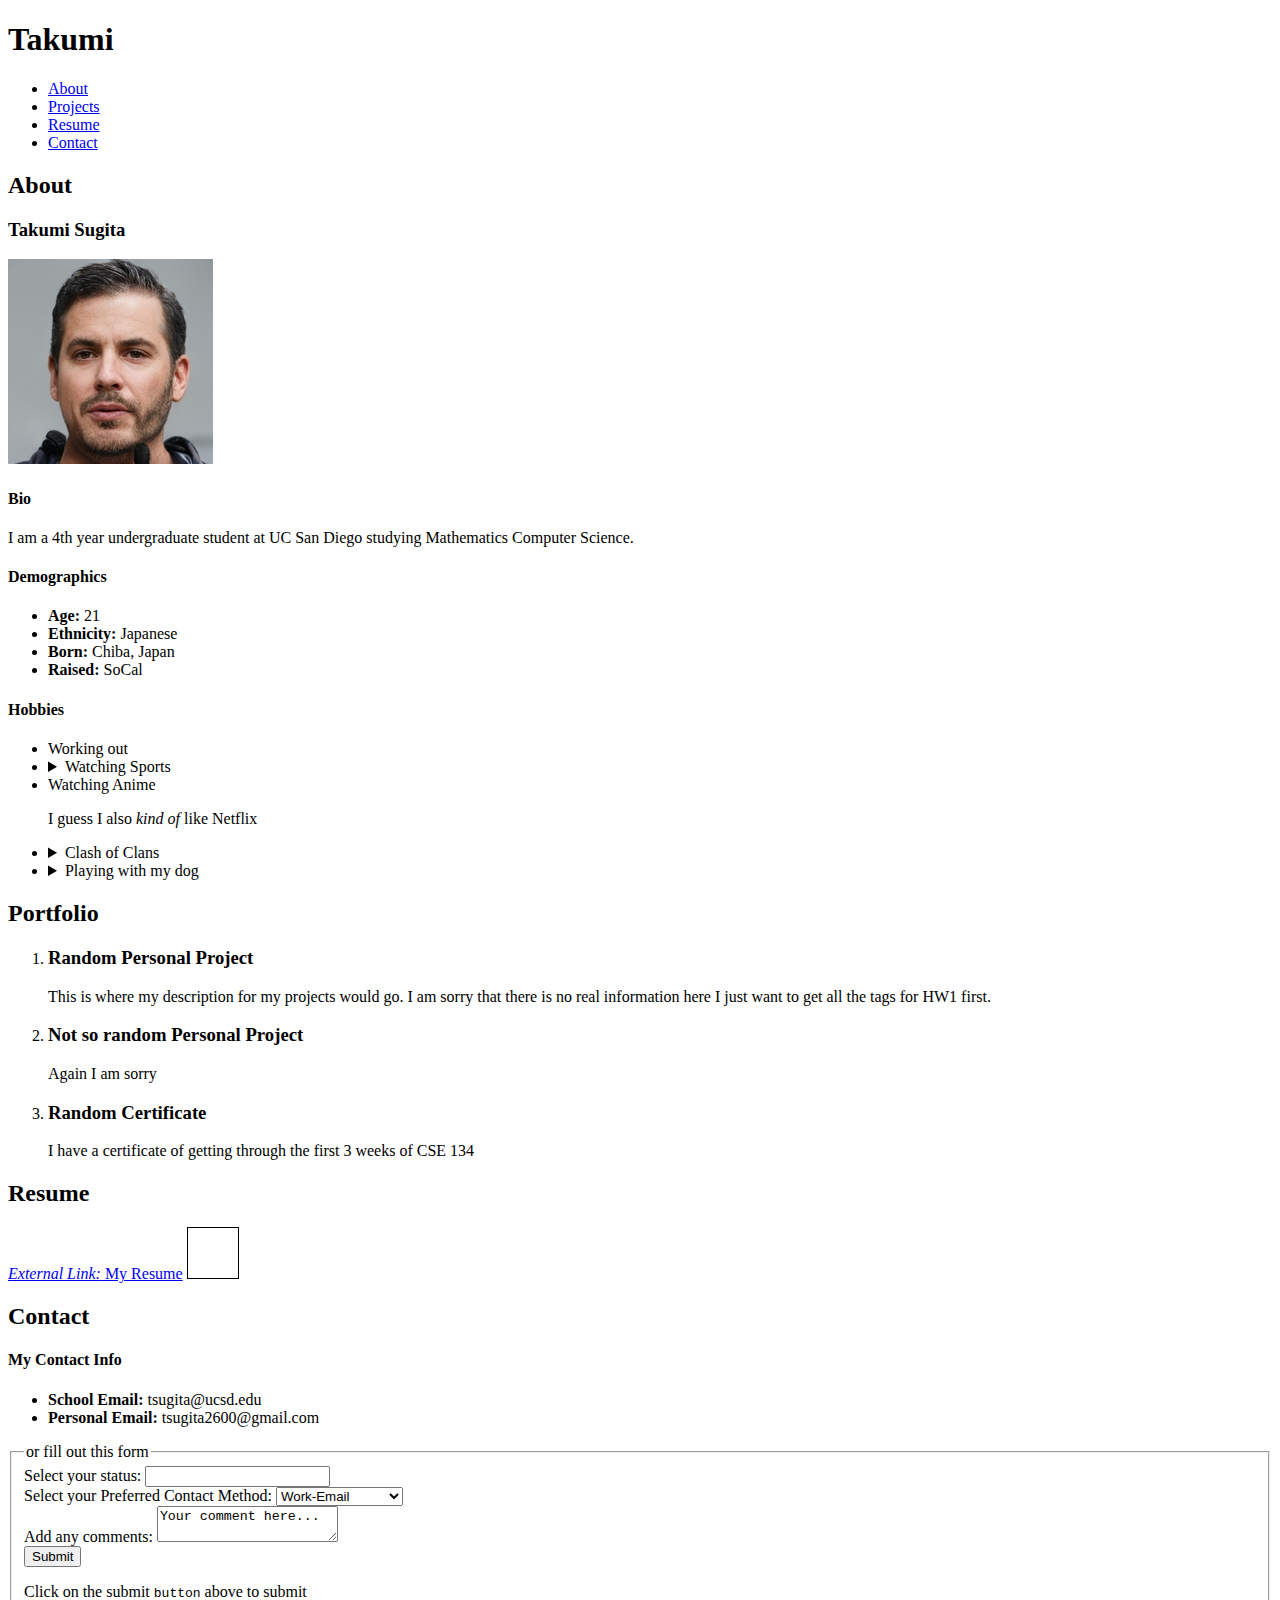
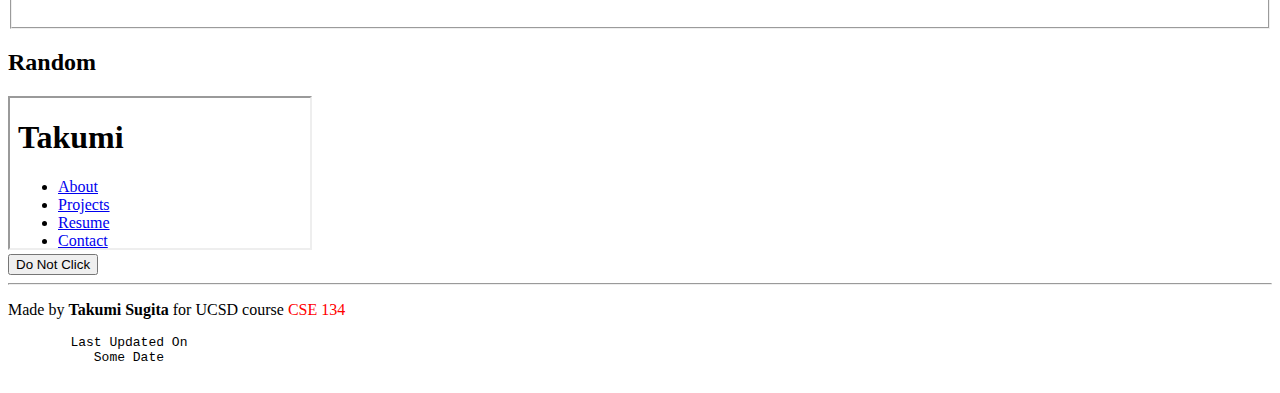
==== index.html @ 08790a2e "first commit" ====
<!DOCTYPE html>
<html lang="en">
  <head>
    <meta charset="UTF-8">

    <link rel="stylesheet" type="text/css" href="/styles/style.css">

    <title>Takumi's Portfolio Site</title>
  </head>
  <body>
    <header>
      <h1>Takumi</h1>
      <nav>
        <ul>
          <li><a href="about">About</a></li>
          <li><a href="portfolio">Projects</a></li>
          <li><a href="resume">Resume</a></li>
          <li><a href="contact">Contact</a></li>
        </ul>
      </nav>
    </header>
    <main>
      <section id="about">
        <h2>About</h2>
        <div>
          <h3>Takumi Sugita</h3>
          <picture>
            <source srcset="/assets/fake_persona.webp" media="(min-width: 1024px)" type="images/webp" />
            <source srcset="/assets/fake_persona.jpg" media="(min-width:1024px)" type="images/jpg" />
            <source srcset="/assets/fake_persona_md.webp" media="(min-width: 512px)" type="images/webp" />
            <source srcset="/assets/fake_persona_md.jpg" media="(min-width: 512px)" type="images/jpg" />
            <img src="/assets/fake_persona_sm.jpg" alt="A Picture of Me!"/>
          </picture>
          <h4>Bio</h4>
            <p>I am a 4th year undergraduate student at UC San Diego studying Mathematics Computer Science.</p>
          <h4>Demographics</h4>
          <ul>
            <li><strong>Age:</strong> 21</li>
            <li><strong>Ethnicity:</strong> Japanese</li>
            <li><strong>Born:</strong> Chiba, Japan</li>
            <li><strong>Raised:</strong> SoCal</li>
          </ul>
          <h4>Hobbies</h4>
          <ul>
            <li>Working out</li>
            <li>
              <details>
                <summary>Watching Sports</summary>
                <table>
                  <caption>My favorite sports, teams, and players</caption>
                  <colgroup>
                    <col>
                    <col>
                    <col>
                  </colgroup>
                  <tr>
                    <th>Sport</th>
                    <th>Team</th>
                    <th>Player</th>
                  </tr>
                  <tr>
                    <td>Soccer</td>
                    <td>Tottenham Hotspur</td>
                    <td>Heung Min Son</td>
                  </tr>
                  <tr>
                    <td>Soccer</td>
                    <td>Arsenal</td>
                    <td>Takehiro Tomiyasu</td>
                  </tr>
                  <tr>
                    <td>Basketball</td>
                    <td>Lakers</td>
                    <td>Rui Hachimura</td>
                  </tr>
                  <tr>
                    <td>Baseball</td>
                    <td>Angels</td>
                    <td>Shohei Ohtani</td>
                  </tr>
                </table>
              </details>
            </li>
            <li>
              Watching Anime
              <aside><p>I guess I also <i>kind of</i> like Netflix</p></aside>
            </li>
            <li>
              <details>
                <summary>Clash of Clans</summary>
                <figure>
                  <img src="/assets/clash_of_clans.jpg" alt="Image of my Clash of Clans Base">
                  <figcaption>My Clash of Clans Base</figcaption>
                </figure>
              </details>
            </li>
            <li>
              <details>
                <summary>Playing with my dog</summary>
                <video controls>
                  <source src="/assets/dog_playing.mp4" type="video/mp4"/>
                </video>
              </details>
            </li>
          </ul>
        </div>
      </section>

      <section id="portfolio">
        <h2>Portfolio</h2>
        <ol>
          <li>
            <h3>Random Personal Project</h3>
            <p>This is where my description for my projects would go. I am sorry that there is no real information here I just want to get all the tags for HW1 first.</p>
          </li>
          <li>
            <h3>Not so random Personal Project</h3>
            <p>Again I am sorry</p>
          </li>
          <li>
            <h3>Random Certificate</h3>
            <p>I have a certificate of getting through the first 3 weeks of CSE 134</p>
          </li>
        </ol>
      </section>

      <section id="resume">
        <h2>Resume</h2>
        <a href="https://upload.wikimedia.org/wikipedia/commons/c/cc/Resume.pdf"><em>External Link:</em> My Resume</a>
        <canvas id="custom-canvas" width="50" height="50" style="border:1px solid #000">
          Your browser does not support the canvas tag
        </canvas>
      </section>

      <section id="contact">
        <h2>Contact</h2>
        <h4>My Contact Info</h4>
        <ul>
          <li><strong>School Email:</strong> tsugita@ucsd.edu</li>
          <li><strong>Personal Email:</strong> tsugita2600@gmail.com</li>
        </ul>
        <form>
          <fieldset>
            <legend>or fill out this form</legend>
            <label for="contact-status">Select your status: </label>
            <datalist id="contact-statuses">
              <option>Recruiter</option>
              <option>Student</option>
              <option>Other</option>
            </datalist>
            <input list="contact-statuses" id="contact-status"/>
            <br />
            <label for="contact-method">Select your Preferred Contact Method:</label>
            <select id="contact-method">
              <optgroup label="Email">
                <option value="work-email">Work-Email</option>
                <option value="school-email">School Email</option>
                <option value="personal-email">Personal Email</option>
              </optgroup>
              <optgroup label="Phone">
                <option value="tel">Tel</option>
                <option value="text">Text</option>
              </optgroup>
            </select>
            <br />
            <label for="additional-comment-area">Add any comments:</label>
            <textarea id="additional-comment-area">Your comment here...</textarea>
            <br />
            <button type="submit">Submit</button>
            <p>Click on the submit <code>button</code> above to submit</p>
          </fieldset>
        </form>
      </section>

      <section id="random">
        <h2>Random</h2>
        <iframe src="index.html" title="My Github"></iframe>
        <br />
        <button id="troll-face-btn">Do Not Click</button>
        <br />
        <template>
          <p>Hidden text at bottom of page!!!</p>
        </template>
      </section>

    </main>

    <footer>
      <hr />
      <p>Made by <b>Takumi Sugita</b> for UCSD course <span style="color:red">CSE 134</span></p>
      <pre>
        Last Updated On
           Some Date
      </pre>
    </footer>

    <script>
      document.getElementById('troll-face-btn').addEventListener('click', () => {
        let temp = document.getElementsByTagName("template")[0];
        let clone = temp.content.cloneNode(true);
        document.body.appendChild(clone);
      });
    </script>
  </body>
</html>
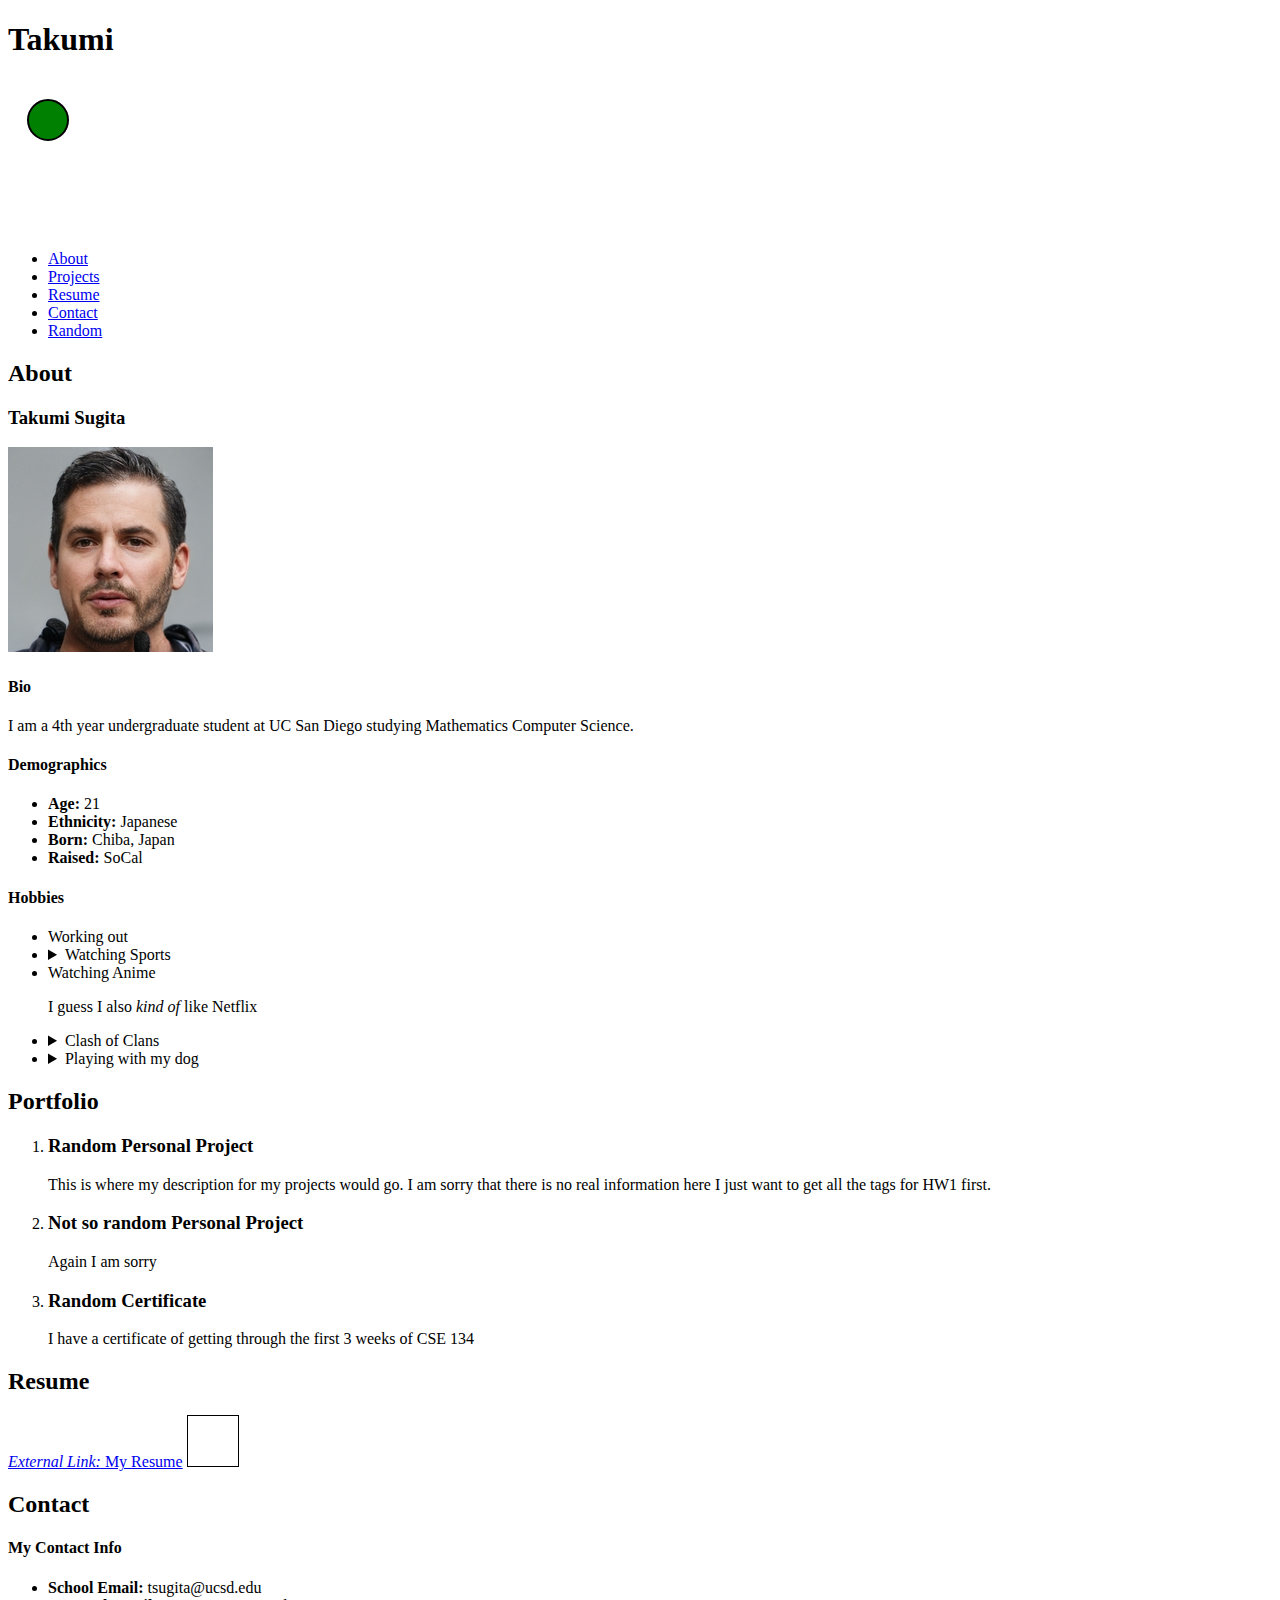
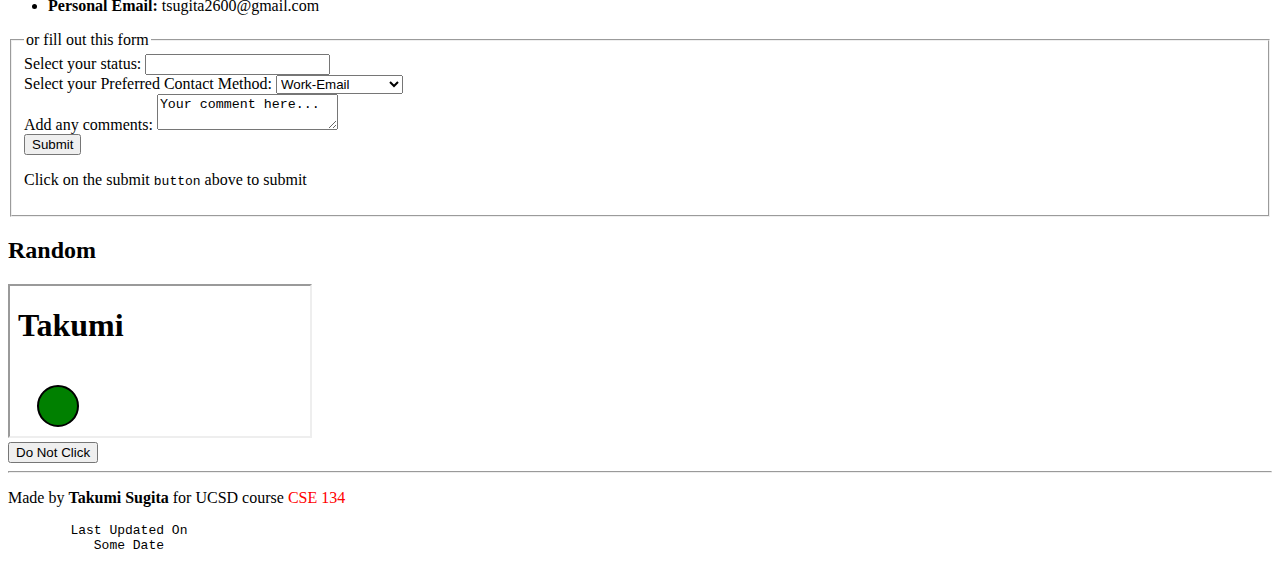
==== commit fb6143d6: "Added SVG and fixed navbar" ====
--- a/index.html
+++ b/index.html
@@ -10,12 +10,16 @@
   <body>
     <header>
       <h1>Takumi</h1>
+      <svg>
+        <circle cx="40" cy="40" r="20" stroke="black" stroke-width="2" fill="green"/>
+      </svg>
       <nav>
         <ul>
-          <li><a href="about">About</a></li>
-          <li><a href="portfolio">Projects</a></li>
-          <li><a href="resume">Resume</a></li>
-          <li><a href="contact">Contact</a></li>
+          <li><a href="#about">About</a></li>
+          <li><a href="#portfolio">Projects</a></li>
+          <li><a href="#resume">Resume</a></li>
+          <li><a href="#contact">Contact</a></li>
+          <li><a href="#random">Random</a></li>
         </ul>
       </nav>
     </header>
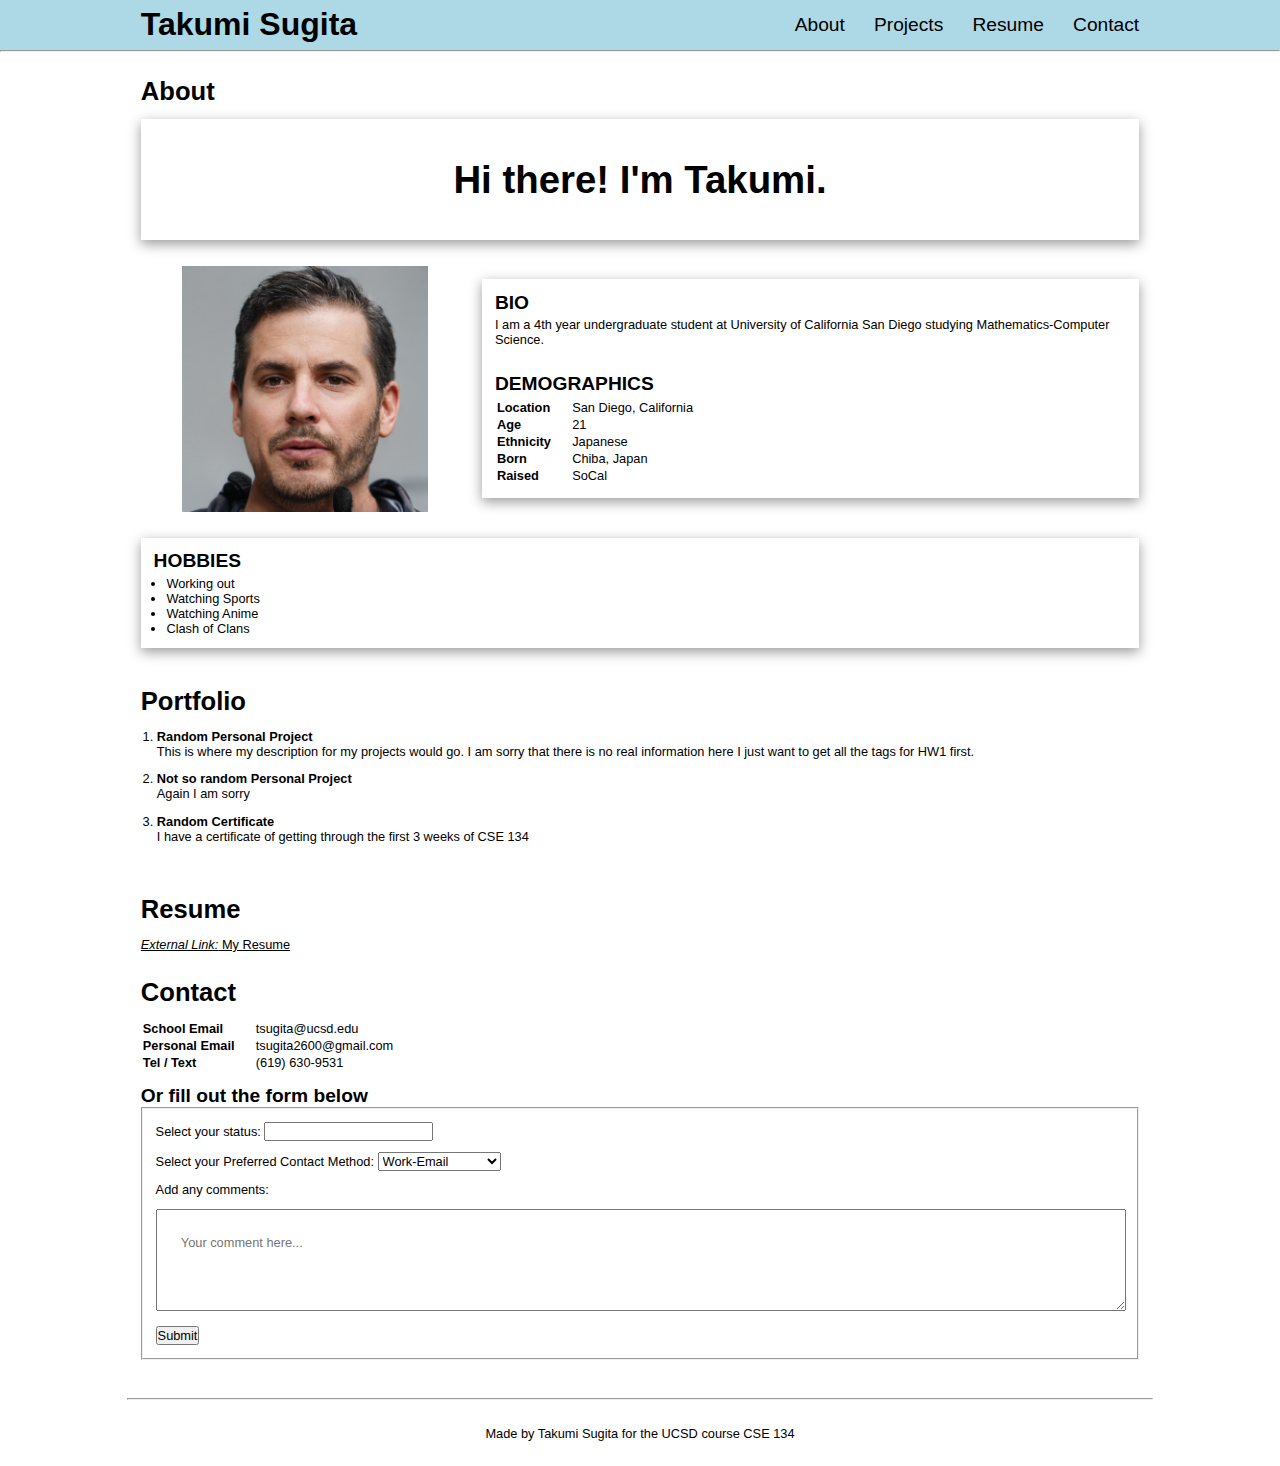
==== commit dfe6f412: "HW3" ====
--- a/index.html
+++ b/index.html
@@ -9,104 +9,73 @@
   </head>
   <body>
     <header>
-      <h1>Takumi</h1>
-      <svg>
-        <circle cx="40" cy="40" r="20" stroke="black" stroke-width="2" fill="green"/>
-      </svg>
-      <nav>
-        <ul>
-          <li><a href="#about">About</a></li>
-          <li><a href="#portfolio">Projects</a></li>
-          <li><a href="#resume">Resume</a></li>
-          <li><a href="#contact">Contact</a></li>
-          <li><a href="#random">Random</a></li>
-        </ul>
-      </nav>
+      <div class="header-container">
+        <h1><a href="#">Takumi Sugita</a></h1>
+        <nav>
+          <ul>
+            <li><a href="#about">About</a></li>
+            <li><a href="#portfolio">Projects</a></li>
+            <li><a href="#resume">Resume</a></li>
+            <li><a href="#contact">Contact</a></li>
+          </ul>
+        </nav>
+        <svg id="nav-hamburger" viewBox="0 0 100 80" width="40" height="10">
+          <rect width="100" height="10"></rect>
+          <rect y="30" width="100" height="10"></rect>
+          <rect y="60" width="100" height="10"></rect>
+        </svg>
+      </div>
+      <hr/>
     </header>
+
     <main>
       <section id="about">
         <h2>About</h2>
-        <div>
-          <h3>Takumi Sugita</h3>
+        <div class="grid-container">
+          <h3>Hi there! I'm Takumi.</h3>
           <picture>
-            <source srcset="/assets/fake_persona.webp" media="(min-width: 1024px)" type="images/webp" />
-            <source srcset="/assets/fake_persona.jpg" media="(min-width:1024px)" type="images/jpg" />
-            <source srcset="/assets/fake_persona_md.webp" media="(min-width: 512px)" type="images/webp" />
-            <source srcset="/assets/fake_persona_md.jpg" media="(min-width: 512px)" type="images/jpg" />
+            <source srcset="/assets/fake_persona.jpg" media="(min-width: 1024px)" type="image/jpg" />
+            <source srcset="/assets/fake_persona.webp" media="(min-width: 1024px)" type="image/webp" />
+            <source srcset="/assets/fake_persona_md.jpg" media="(min-width: 512px)" type="image/jpg" />
+            <source srcset="/assets/fake_persona_md.webp" media="(min-width: 512px)" type="image/webp" />
             <img src="/assets/fake_persona_sm.jpg" alt="A Picture of Me!"/>
           </picture>
-          <h4>Bio</h4>
-            <p>I am a 4th year undergraduate student at UC San Diego studying Mathematics Computer Science.</p>
-          <h4>Demographics</h4>
-          <ul>
-            <li><strong>Age:</strong> 21</li>
-            <li><strong>Ethnicity:</strong> Japanese</li>
-            <li><strong>Born:</strong> Chiba, Japan</li>
-            <li><strong>Raised:</strong> SoCal</li>
-          </ul>
-          <h4>Hobbies</h4>
-          <ul>
-            <li>Working out</li>
-            <li>
-              <details>
-                <summary>Watching Sports</summary>
-                <table>
-                  <caption>My favorite sports, teams, and players</caption>
-                  <colgroup>
-                    <col>
-                    <col>
-                    <col>
-                  </colgroup>
-                  <tr>
-                    <th>Sport</th>
-                    <th>Team</th>
-                    <th>Player</th>
-                  </tr>
-                  <tr>
-                    <td>Soccer</td>
-                    <td>Tottenham Hotspur</td>
-                    <td>Heung Min Son</td>
-                  </tr>
-                  <tr>
-                    <td>Soccer</td>
-                    <td>Arsenal</td>
-                    <td>Takehiro Tomiyasu</td>
-                  </tr>
-                  <tr>
-                    <td>Basketball</td>
-                    <td>Lakers</td>
-                    <td>Rui Hachimura</td>
-                  </tr>
-                  <tr>
-                    <td>Baseball</td>
-                    <td>Angels</td>
-                    <td>Shohei Ohtani</td>
-                  </tr>
-                </table>
-              </details>
-            </li>
-            <li>
-              Watching Anime
-              <aside><p>I guess I also <i>kind of</i> like Netflix</p></aside>
-            </li>
-            <li>
-              <details>
-                <summary>Clash of Clans</summary>
-                <figure>
-                  <img src="/assets/clash_of_clans.jpg" alt="Image of my Clash of Clans Base">
-                  <figcaption>My Clash of Clans Base</figcaption>
-                </figure>
-              </details>
-            </li>
-            <li>
-              <details>
-                <summary>Playing with my dog</summary>
-                <video controls>
-                  <source src="/assets/dog_playing.mp4" type="video/mp4"/>
-                </video>
-              </details>
-            </li>
-          </ul>
+          <div class="bio-grid">
+            <h4>BIO</h4>
+              <p>I am a 4th year undergraduate student at University of California San Diego studying Mathematics-Computer Science.</p>
+            <h4>DEMOGRAPHICS</h4>
+            <table>
+              <tr>
+                <td><b>Location</b></td>
+                <td>San Diego, California</td>
+              </tr>
+              <tr>
+                <td><b>Age</b></td>
+                <td>21</td>
+              </tr>
+              <tr>
+                <td><b>Ethnicity</b></td>
+                <td>Japanese</td>
+              </tr>
+              <tr>
+                <td><b>Born</b></td>
+                <td>Chiba, Japan</td>
+              </tr>
+              <tr>
+                <td><b>Raised</b></td>
+                <td>SoCal</td>
+              </tr>    
+            </table>
+          </div>
+          <div class="hobbies-grid">
+            <h4>HOBBIES</h4>
+            <ul>
+              <li>Working out</li>
+              <li>Watching Sports</li>
+              <li>Watching Anime</li>
+              <li>Clash of Clans</li>
+            </ul>
+          </div>
         </div>
       </section>
 
@@ -131,25 +100,36 @@
       <section id="resume">
         <h2>Resume</h2>
         <a href="https://upload.wikimedia.org/wikipedia/commons/c/cc/Resume.pdf"><em>External Link:</em> My Resume</a>
-        <canvas id="custom-canvas" width="50" height="50" style="border:1px solid #000">
-          Your browser does not support the canvas tag
-        </canvas>
       </section>
 
       <section id="contact">
         <h2>Contact</h2>
-        <h4>My Contact Info</h4>
         <ul>
-          <li><strong>School Email:</strong> tsugita@ucsd.edu</li>
-          <li><strong>Personal Email:</strong> tsugita2600@gmail.com</li>
+          <table>
+            <tr>
+              <td><b>School Email</b></td>
+              <td>tsugita@ucsd.edu</td>
+            </tr>
+            <tr>
+              <td><b>Personal Email</b></td>
+              <td>tsugita2600@gmail.com</td>
+            </tr>
+            <tr>
+              <td><b>Tel / Text</b></td>
+              <td>(619) 630-9531</td>
+            </tr>
+          </table>
         </ul>
+
+        <h4>Or fill out the form below</h4>
         <form>
           <fieldset>
-            <legend>or fill out this form</legend>
+            <div class="form-content">
             <label for="contact-status">Select your status: </label>
             <datalist id="contact-statuses">
               <option>Recruiter</option>
               <option>Student</option>
+              <option>Developer</option>
               <option>Other</option>
             </datalist>
             <input list="contact-statuses" id="contact-status"/>
@@ -168,42 +148,19 @@
             </select>
             <br />
             <label for="additional-comment-area">Add any comments:</label>
-            <textarea id="additional-comment-area">Your comment here...</textarea>
+            <textarea id="additional-comment-area" placeholder="Your comment here..."></textarea>
             <br />
             <button type="submit">Submit</button>
-            <p>Click on the submit <code>button</code> above to submit</p>
+            </div>
           </fieldset>
         </form>
-      </section>
-
-      <section id="random">
-        <h2>Random</h2>
-        <iframe src="index.html" title="My Github"></iframe>
-        <br />
-        <button id="troll-face-btn">Do Not Click</button>
-        <br />
-        <template>
-          <p>Hidden text at bottom of page!!!</p>
-        </template>
       </section>
 
     </main>
 
     <footer>
-      <hr />
-      <p>Made by <b>Takumi Sugita</b> for UCSD course <span style="color:red">CSE 134</span></p>
-      <pre>
-        Last Updated On
-           Some Date
-      </pre>
+      <hr/>
+      <p>Made by Takumi Sugita for the UCSD course CSE 134</p>
     </footer>
-
-    <script>
-      document.getElementById('troll-face-btn').addEventListener('click', () => {
-        let temp = document.getElementsByTagName("template")[0];
-        let clone = temp.content.cloneNode(true);
-        document.body.appendChild(clone);
-      });
-    </script>
   </body>
 </html>--- a/styles/style.css
+++ b/styles/style.css
@@ -0,0 +1,219 @@
+:root {
+  --primary-color: white, #ffffff;
+  --secondary-color: #add8e6;
+  --tertiary-color: #8ac5f3;
+  --text-color: black, #000000;
+  --box-shadow-color: rgba(0, 0, 0, 0.4);
+  --footer-background-color: black, #000000;
+  --footer-text-color: white, #ffffff;
+
+  --font: 'Helvetica Neue', Helvetica, Arial, sans-serif;
+}
+
+* {
+  padding: 0;
+  margin: 0;
+  color: var(--text-color);
+  font-size: 1vw;
+  font-family: var(--font);
+}
+
+body {
+  background-color: var(--primary-color);
+  animation: slide-in 1s;
+}
+
+header {
+  background-color: var(--secondary-color);
+}
+
+.header-container, main, footer hr {
+  width: 100%;
+  max-width: 1024px;
+  margin: 0 auto;
+}
+
+.header-container {
+  display: flex;
+  align-items: center;
+}
+
+h1 {
+  padding: 0.5rem 0;
+  flex: 1;
+}
+
+h2 {
+  font-size: 2vw;
+}
+
+h4 {
+  font-size: 1.5vw;
+}
+
+h1 a {
+  font-size: 2.5vw;
+  text-decoration: none;
+  padding: 0.5rem 1rem;
+}
+
+nav ul li {
+  display: inline-block;
+}
+
+nav ul li a {
+  padding: 1rem;
+  text-decoration: none;
+  font-size: 1.5vw;
+}
+
+#nav-hamburger {
+  display: none;
+}
+
+h1 a:hover,
+nav ul li a:hover {
+  background-color: var(--tertiary-color);
+  transition: background-color 1s ease-in-out;
+}
+
+#about {
+  padding: 2rem 1rem;
+}
+
+#about .grid-container {
+  display: grid;
+  grid-template-columns: 1fr 2fr;
+  grid-template-areas:
+    "intro intro"
+    "persona bio"
+    "hobbies hobbies";
+  align-items: center;
+  grid-gap: 1rem;
+  margin-top: 1rem;
+}
+
+#about h3 {
+  grid-area: intro;
+  text-align: center;
+  padding: 3rem 0;
+  font-size: 3vw;
+}
+
+.grid-container h3, .grid-container .bio-grid, .grid-container .hobbies-grid {
+  box-shadow: 0 4px 12px var(--box-shadow-color);
+}
+
+#about h4 {
+  padding-bottom: 0.25rem;
+}
+
+#about picture img {
+  grid-area: persona;
+  display: block;
+  max-width: 75%;
+  margin: 1em auto;
+  object-fit: cover;
+  object-position: center;
+}
+
+#about .bio-grid {
+  grid-area: bio;
+  padding: 1rem;
+}
+
+#about .bio-grid p {
+  padding-bottom: 2rem;
+}
+
+table tr td:nth-child(2) {
+  padding-left: 1.5rem;
+}
+
+#about .hobbies-grid {
+  grid-area: hobbies;
+  padding: 1rem;
+}
+
+#about .hobbies-grid ul {
+  padding-left: 1rem;
+}
+
+#portfolio, #resume, #contact {
+  padding: 1rem;
+}
+
+#portfolio ol {
+  padding: 1rem 1.25rem;
+}
+
+#portfolio ol li {
+  margin-bottom: 1rem;
+}
+
+#resume h2, #contact h2 {
+  margin-bottom: 1rem;
+}
+
+#contact table {
+  margin-bottom: 1rem;
+}
+
+form .form-content {
+  padding: 1rem;
+}
+
+form label {
+  padding-bottom: 1rem;
+  display: inline-block;
+}
+
+form textarea {
+  display: block;
+  width: 95%;
+  height: 4rem;
+  padding: 2.5%;
+}
+
+footer {
+  margin-top: 2rem;
+}
+
+footer p {
+  padding: 2rem 0;
+  text-align: center;
+}
+
+@media only screen and (max-width: 512px) {
+  nav ul li{
+    display: block;
+
+  }
+
+  #nav-hamburger {
+    display: block;
+  }
+
+  .grid-container {
+    display: block !important;
+  }
+
+  #about picture img {
+    margin: 3rem auto;
+  }
+
+  #about .hobbies-grid {
+    margin-top: 2rem;
+  }
+}
+
+@keyframes slide-in {
+  from {
+    opacity: 0;
+    transform: translateY(-10px);
+  }
+  to {
+    opacity: 1;
+    transform: translateY(0);
+  }
+}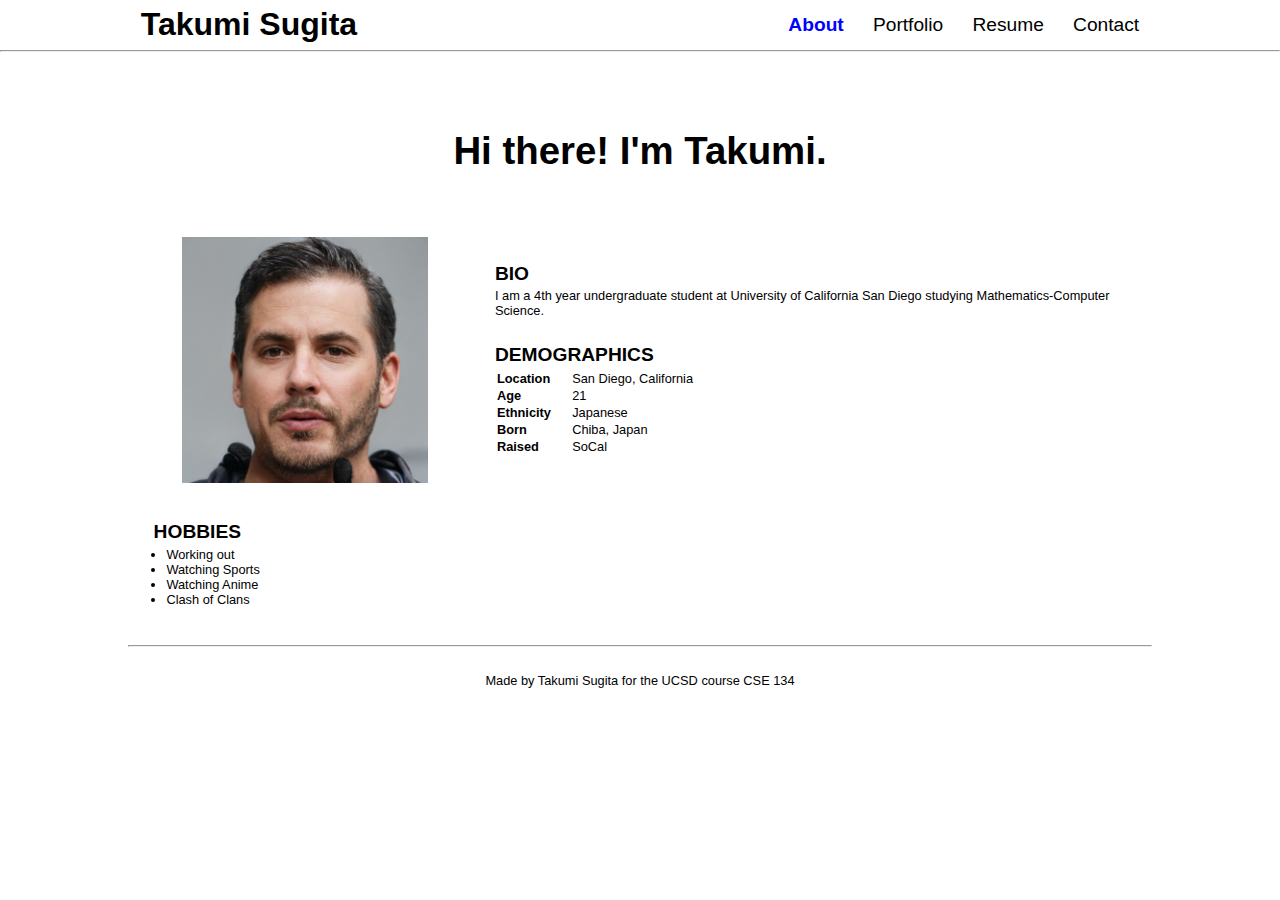
==== commit 0f28ec0e: "Convert website from single page to multi page" ====
--- a/index.html
+++ b/index.html
@@ -13,10 +13,10 @@
         <h1><a href="#">Takumi Sugita</a></h1>
         <nav>
           <ul>
-            <li><a href="#about">About</a></li>
-            <li><a href="#portfolio">Projects</a></li>
-            <li><a href="#resume">Resume</a></li>
-            <li><a href="#contact">Contact</a></li>
+            <li><a href="./index.html" class="current">About</a></li>
+            <li><a href="./portfolio.html">Portfolio</a></li>
+            <li><a href="./resume.html">Resume</a></li>
+            <li><a href="./contact.html">Contact</a></li>
           </ul>
         </nav>
         <svg id="nav-hamburger" viewBox="0 0 100 80" width="40" height="10">
@@ -28,134 +28,53 @@
       <hr/>
     </header>
 
-    <main>
-      <section id="about">
-        <h2>About</h2>
-        <div class="grid-container">
-          <h3>Hi there! I'm Takumi.</h3>
-          <picture>
-            <source srcset="/assets/fake_persona.jpg" media="(min-width: 1024px)" type="image/jpg" />
-            <source srcset="/assets/fake_persona.webp" media="(min-width: 1024px)" type="image/webp" />
-            <source srcset="/assets/fake_persona_md.jpg" media="(min-width: 512px)" type="image/jpg" />
-            <source srcset="/assets/fake_persona_md.webp" media="(min-width: 512px)" type="image/webp" />
-            <img src="/assets/fake_persona_sm.jpg" alt="A Picture of Me!"/>
-          </picture>
-          <div class="bio-grid">
-            <h4>BIO</h4>
-              <p>I am a 4th year undergraduate student at University of California San Diego studying Mathematics-Computer Science.</p>
-            <h4>DEMOGRAPHICS</h4>
-            <table>
-              <tr>
-                <td><b>Location</b></td>
-                <td>San Diego, California</td>
-              </tr>
-              <tr>
-                <td><b>Age</b></td>
-                <td>21</td>
-              </tr>
-              <tr>
-                <td><b>Ethnicity</b></td>
-                <td>Japanese</td>
-              </tr>
-              <tr>
-                <td><b>Born</b></td>
-                <td>Chiba, Japan</td>
-              </tr>
-              <tr>
-                <td><b>Raised</b></td>
-                <td>SoCal</td>
-              </tr>    
-            </table>
-          </div>
-          <div class="hobbies-grid">
-            <h4>HOBBIES</h4>
-            <ul>
-              <li>Working out</li>
-              <li>Watching Sports</li>
-              <li>Watching Anime</li>
-              <li>Clash of Clans</li>
-            </ul>
-          </div>
-        </div>
-      </section>
-
-      <section id="portfolio">
-        <h2>Portfolio</h2>
-        <ol>
-          <li>
-            <h3>Random Personal Project</h3>
-            <p>This is where my description for my projects would go. I am sorry that there is no real information here I just want to get all the tags for HW1 first.</p>
-          </li>
-          <li>
-            <h3>Not so random Personal Project</h3>
-            <p>Again I am sorry</p>
-          </li>
-          <li>
-            <h3>Random Certificate</h3>
-            <p>I have a certificate of getting through the first 3 weeks of CSE 134</p>
-          </li>
-        </ol>
-      </section>
-
-      <section id="resume">
-        <h2>Resume</h2>
-        <a href="https://upload.wikimedia.org/wikipedia/commons/c/cc/Resume.pdf"><em>External Link:</em> My Resume</a>
-      </section>
-
-      <section id="contact">
-        <h2>Contact</h2>
-        <ul>
+    <main id="about">
+      <div class="grid-container">
+        <h2>Hi there! I'm Takumi.</h2>
+        <picture>
+          <source srcset="/assets/fake_persona.jpg" media="(min-width: 1024px)" type="image/jpg" />
+          <source srcset="/assets/fake_persona.webp" media="(min-width: 1024px)" type="image/webp" />
+          <source srcset="/assets/fake_persona_md.jpg" media="(min-width: 512px)" type="image/jpg" />
+          <source srcset="/assets/fake_persona_md.webp" media="(min-width: 512px)" type="image/webp" />
+          <img src="/assets/fake_persona_sm.jpg" alt="A Picture of Me!"/>
+        </picture>
+        <div class="bio-grid">
+          <h4>BIO</h4>
+            <p>I am a 4th year undergraduate student at University of California San Diego studying Mathematics-Computer Science.</p>
+          <h4>DEMOGRAPHICS</h4>
           <table>
             <tr>
-              <td><b>School Email</b></td>
-              <td>tsugita@ucsd.edu</td>
+              <td><b>Location</b></td>
+              <td>San Diego, California</td>
             </tr>
             <tr>
-              <td><b>Personal Email</b></td>
-              <td>tsugita2600@gmail.com</td>
+              <td><b>Age</b></td>
+              <td>21</td>
             </tr>
             <tr>
-              <td><b>Tel / Text</b></td>
-              <td>(619) 630-9531</td>
+              <td><b>Ethnicity</b></td>
+              <td>Japanese</td>
             </tr>
+            <tr>
+              <td><b>Born</b></td>
+              <td>Chiba, Japan</td>
+            </tr>
+            <tr>
+              <td><b>Raised</b></td>
+              <td>SoCal</td>
+            </tr>    
           </table>
-        </ul>
-
-        <h4>Or fill out the form below</h4>
-        <form>
-          <fieldset>
-            <div class="form-content">
-            <label for="contact-status">Select your status: </label>
-            <datalist id="contact-statuses">
-              <option>Recruiter</option>
-              <option>Student</option>
-              <option>Developer</option>
-              <option>Other</option>
-            </datalist>
-            <input list="contact-statuses" id="contact-status"/>
-            <br />
-            <label for="contact-method">Select your Preferred Contact Method:</label>
-            <select id="contact-method">
-              <optgroup label="Email">
-                <option value="work-email">Work-Email</option>
-                <option value="school-email">School Email</option>
-                <option value="personal-email">Personal Email</option>
-              </optgroup>
-              <optgroup label="Phone">
-                <option value="tel">Tel</option>
-                <option value="text">Text</option>
-              </optgroup>
-            </select>
-            <br />
-            <label for="additional-comment-area">Add any comments:</label>
-            <textarea id="additional-comment-area" placeholder="Your comment here..."></textarea>
-            <br />
-            <button type="submit">Submit</button>
-            </div>
-          </fieldset>
-        </form>
-      </section>
-
+        </div>
+        <div class="hobbies-grid">
+          <h4>HOBBIES</h4>
+          <ul>
+            <li>Working out</li>
+            <li>Watching Sports</li>
+            <li>Watching Anime</li>
+            <li>Clash of Clans</li>
+          </ul>
+        </div>
+      </div>
     </main>
 
     <footer>
--- a/styles/style.css
+++ b/styles/style.css
@@ -1,30 +1,31 @@
 :root {
-  --primary-color: white, #ffffff;
-  --secondary-color: #add8e6;
-  --tertiary-color: #8ac5f3;
-  --text-color: black, #000000;
   --box-shadow-color: rgba(0, 0, 0, 0.4);
-  --footer-background-color: black, #000000;
-  --footer-text-color: white, #ffffff;
-
+
+  --light-hr: gray;
+  --light-text: black;
+  --light-nav: hsl(240, 100%, 50%);
+  --light-background: white;
+
+  --dark-hr: white;
+  --dark-text: white;
+  --dark-hover-text: #add8e6;
+  --dark-background: black;
+  
   --font: 'Helvetica Neue', Helvetica, Arial, sans-serif;
 }
 
 * {
   padding: 0;
   margin: 0;
-  color: var(--text-color);
+  color: var(--light-text);
   font-size: 1vw;
   font-family: var(--font);
+  box-sizing: border-box;
 }
 
 body {
-  background-color: var(--primary-color);
+  background-color: var(--light-background);
   animation: slide-in 1s;
-}
-
-header {
-  background-color: var(--secondary-color);
 }
 
 .header-container, main, footer hr {
@@ -67,18 +68,19 @@
   font-size: 1.5vw;
 }
 
+nav ul li a.current {
+  font-weight: bold;
+  color: var(--light-nav);
+}
+
 #nav-hamburger {
   display: none;
 }
 
 h1 a:hover,
 nav ul li a:hover {
-  background-color: var(--tertiary-color);
-  transition: background-color 1s ease-in-out;
-}
-
-#about {
-  padding: 2rem 1rem;
+  color: var(--light-nav);
+  transition: color 0.5s ease-in-out;
 }
 
 #about .grid-container {
@@ -93,15 +95,11 @@
   margin-top: 1rem;
 }
 
-#about h3 {
+#about h2 {
   grid-area: intro;
   text-align: center;
   padding: 3rem 0;
   font-size: 3vw;
-}
-
-.grid-container h3, .grid-container .bio-grid, .grid-container .hobbies-grid {
-  box-shadow: 0 4px 12px var(--box-shadow-color);
 }
 
 #about h4 {
@@ -139,8 +137,8 @@
   padding-left: 1rem;
 }
 
-#portfolio, #resume, #contact {
-  padding: 1rem;
+#about, #portfolio, #resume, #contact {
+  padding: 2rem 1rem;
 }
 
 #portfolio ol {
@@ -153,6 +151,11 @@
 
 #resume h2, #contact h2 {
   margin-bottom: 1rem;
+}
+
+#resume iframe {
+  width: 100%;
+  height: 80vh;
 }
 
 #contact table {
@@ -175,10 +178,6 @@
   padding: 2.5%;
 }
 
-footer {
-  margin-top: 2rem;
-}
-
 footer p {
   padding: 2rem 0;
   text-align: center;
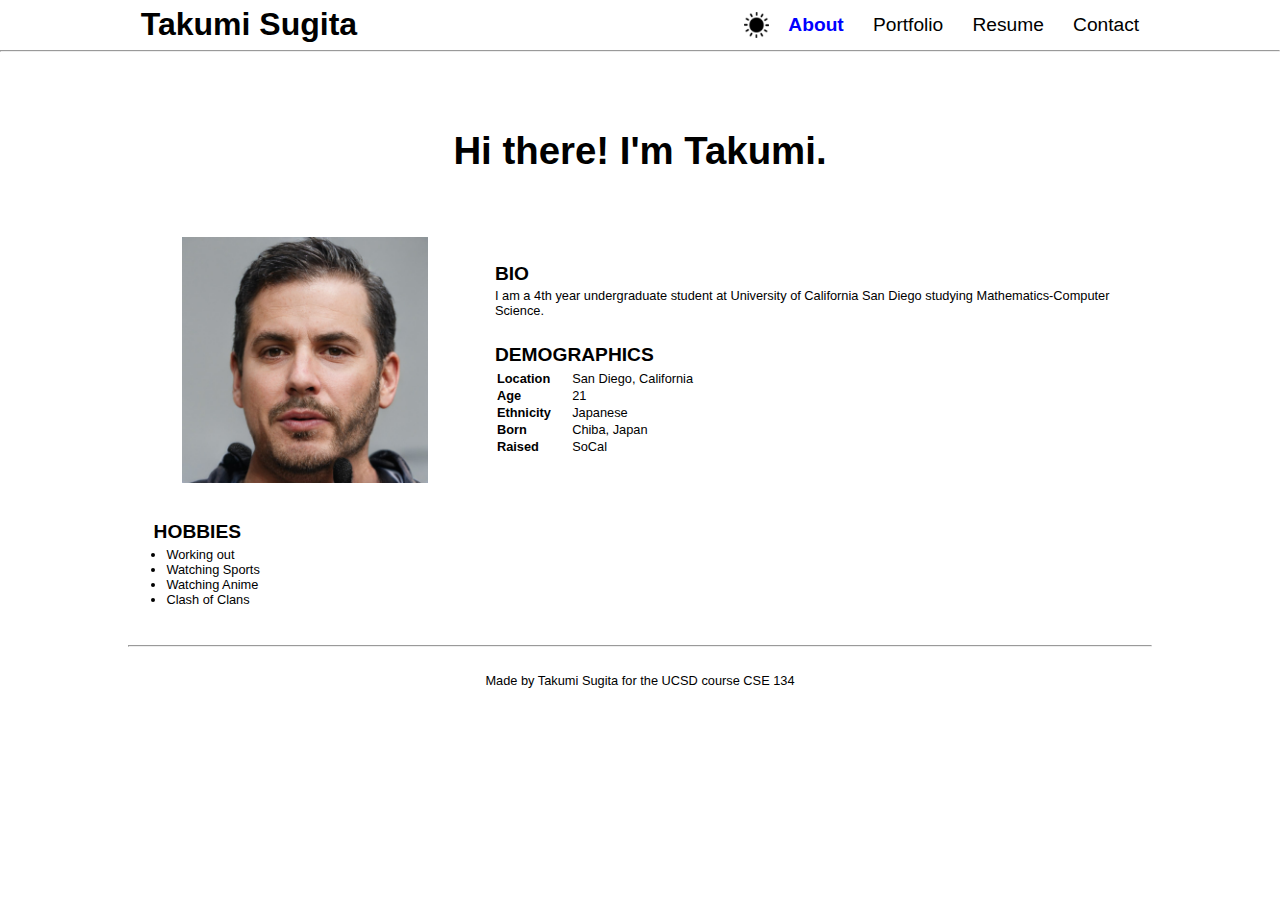
==== commit 2af25315: "added dark mode" ====
--- a/index.html
+++ b/index.html
@@ -11,12 +11,15 @@
     <header>
       <div class="header-container">
         <h1><a href="#">Takumi Sugita</a></h1>
+        <button id="theme-toggler">
+          <img src="/assets/light-mode.png" id="theme-img"/>
+        </button>
         <nav>
           <ul>
-            <li><a href="./index.html" class="current">About</a></li>
-            <li><a href="./portfolio.html">Portfolio</a></li>
-            <li><a href="./resume.html">Resume</a></li>
-            <li><a href="./contact.html">Contact</a></li>
+            <li><a href="/index.html" class="current">About</a></li>
+            <li><a href="/portfolio.html">Portfolio</a></li>
+            <li><a href="/resume.html">Resume</a></li>
+            <li><a href="/contact.html">Contact</a></li>
           </ul>
         </nav>
         <svg id="nav-hamburger" viewBox="0 0 100 80" width="40" height="10">
@@ -81,5 +84,7 @@
       <hr/>
       <p>Made by Takumi Sugita for the UCSD course CSE 134</p>
     </footer>
+
+    <script src="/scripts/script.js"></script>
   </body>
 </html>--- a/styles/style.css
+++ b/styles/style.css
@@ -1,30 +1,30 @@
 :root {
-  --box-shadow-color: rgba(0, 0, 0, 0.4);
-
-  --light-hr: gray;
-  --light-text: black;
-  --light-nav: hsl(240, 100%, 50%);
-  --light-background: white;
-
-  --dark-hr: white;
-  --dark-text: white;
-  --dark-hover-text: #add8e6;
-  --dark-background: black;
-  
+  --color-hr: gray;
+  --color-text: black;
+  --color-nav: hsl(240, 100%, 50%);
+  --color-background: white;
+
   --font: 'Helvetica Neue', Helvetica, Arial, sans-serif;
+}
+
+.dark-mode {
+  --color-hr: white;
+  --color-text: white;
+  --color-nav: #add8e6;
+  --color-background: black;
 }
 
 * {
   padding: 0;
   margin: 0;
-  color: var(--light-text);
+  color: var(--color-text);
   font-size: 1vw;
   font-family: var(--font);
   box-sizing: border-box;
 }
 
 body {
-  background-color: var(--light-background);
+  background-color: var(--color-background);
   animation: slide-in 1s;
 }
 
@@ -58,8 +58,8 @@
   padding: 0.5rem 1rem;
 }
 
-nav ul li {
-  display: inline-block;
+nav ul li{
+  display: block;
 }
 
 nav ul li a {
@@ -70,29 +70,34 @@
 
 nav ul li a.current {
   font-weight: bold;
-  color: var(--light-nav);
+  color: var(--color-nav);
 }
 
 #nav-hamburger {
-  display: none;
+  display: block;
 }
 
 h1 a:hover,
 nav ul li a:hover {
-  color: var(--light-nav);
+  color: var(--color-nav);
   transition: color 0.5s ease-in-out;
 }
 
+header button {
+  background: none;
+  border: none;
+  cursor: pointer;
+  display: none;
+}
+
+header button img {
+  width: 80%;
+  height: auto;
+  display: block;
+}
+
 #about .grid-container {
-  display: grid;
-  grid-template-columns: 1fr 2fr;
-  grid-template-areas:
-    "intro intro"
-    "persona bio"
-    "hobbies hobbies";
-  align-items: center;
-  grid-gap: 1rem;
-  margin-top: 1rem;
+  display: block;
 }
 
 #about h2 {
@@ -107,10 +112,9 @@
 }
 
 #about picture img {
-  grid-area: persona;
   display: block;
   max-width: 75%;
-  margin: 1em auto;
+  margin: 3rem auto;
   object-fit: cover;
   object-position: center;
 }
@@ -129,8 +133,8 @@
 }
 
 #about .hobbies-grid {
-  grid-area: hobbies;
-  padding: 1rem;
+  padding: 1rem;
+  margin-top: 2rem;
 }
 
 #about .hobbies-grid ul {
@@ -183,26 +187,59 @@
   text-align: center;
 }
 
-@media only screen and (max-width: 512px) {
-  nav ul li{
-    display: block;
-
+@media only screen and (min-width: 512px) {
+  nav ul li {
+    display: inline-block;
   }
 
   #nav-hamburger {
-    display: block;
-  }
-
-  .grid-container {
-    display: block !important;
+    display: none;
+  }
+
+  #about .grid-container {
+    display: grid;
+    grid-template-columns: 1fr 2fr;
+    grid-template-areas:
+      "intro intro"
+      "persona bio"
+      "hobbies hobbies";
+    align-items: center;
+    grid-gap: 1rem;
+    margin-top: 1rem;
+  }
+
+  #about h2 {
+    grid-area: intro;
   }
 
   #about picture img {
-    margin: 3rem auto;
+    grid-area: persona;
+    margin: 1rem auto;
+  }
+
+  #about .bio-grid {
+    grid-area: bio;
   }
 
   #about .hobbies-grid {
-    margin-top: 2rem;
+    grid-area: hobbies;
+    margin-top: 0;
+  }
+}
+
+@media only screen and (min-width: 1536px) {
+  .header-container, main, footer hr {
+    width: 100%;
+    max-width: 1536px;
+    margin: 0 auto;
+  }
+}
+
+@media only screen and (min-width: 2048px) {
+  .header-container, main, footer hr {
+    width: 100%;
+    max-width: 2048px;
+    margin: 0 auto;
   }
 }
 
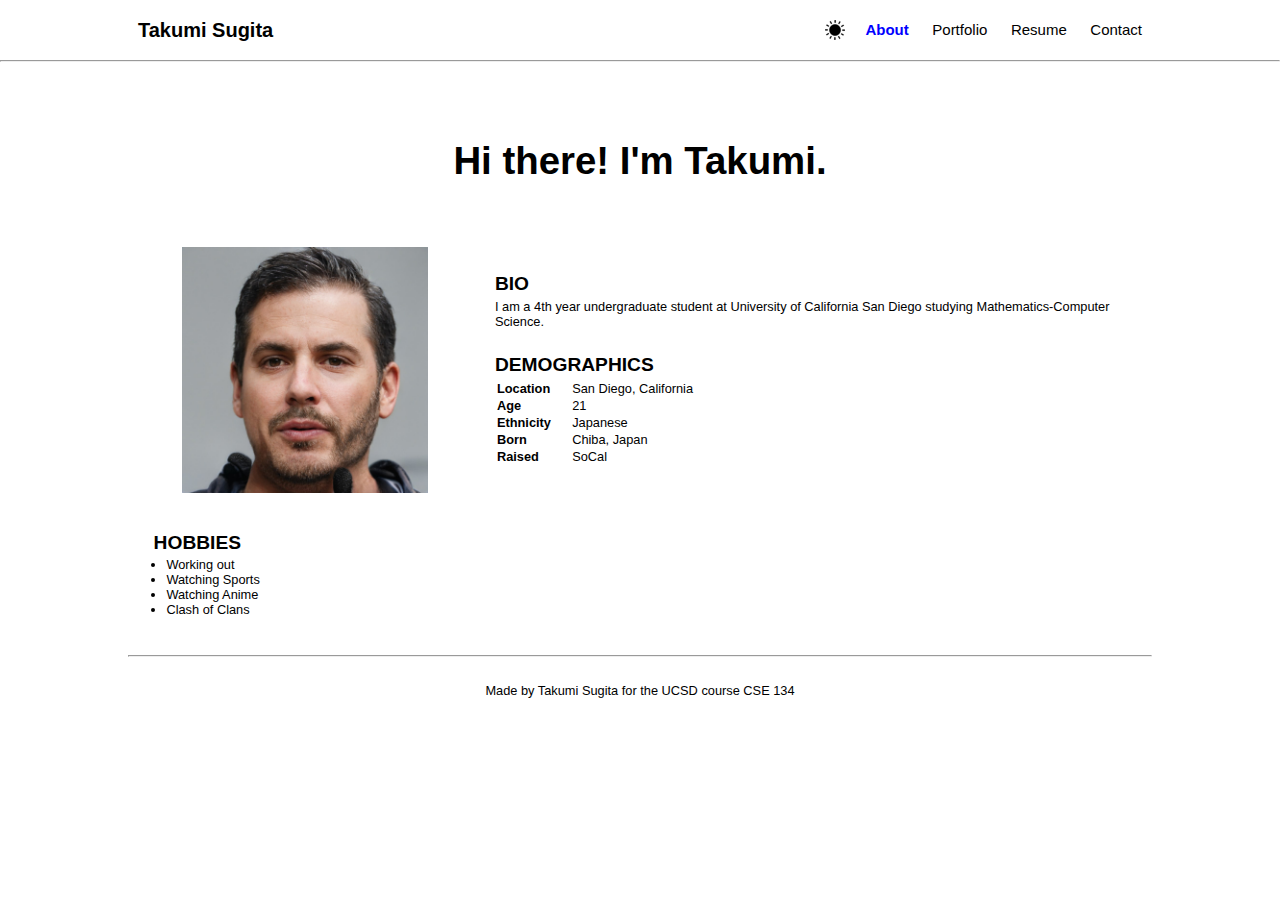
==== commit 9faa79e5: "responsive nav bar" ====
--- a/index.html
+++ b/index.html
@@ -2,31 +2,31 @@
 <html lang="en">
   <head>
     <meta charset="UTF-8">
-
+    <meta name="viewport" content="width=device-width, initial-scale=1.0">
     <link rel="stylesheet" type="text/css" href="/styles/style.css">
-
     <title>Takumi's Portfolio Site</title>
   </head>
   <body>
     <header>
       <div class="header-container">
-        <h1><a href="#">Takumi Sugita</a></h1>
-        <button id="theme-toggler">
-          <img src="/assets/light-mode.png" id="theme-img"/>
-        </button>
         <nav>
+          <input type="checkbox" id="check"/>
+          <label for="check" id="hamburger">
+            <img src="/assets/hamburger.png" id="hamburger-img"/>
+          </label>
+          <h1><a href="/index.html">Takumi Sugita</a></h1>
           <ul>
             <li><a href="/index.html" class="current">About</a></li>
             <li><a href="/portfolio.html">Portfolio</a></li>
             <li><a href="/resume.html">Resume</a></li>
             <li><a href="/contact.html">Contact</a></li>
           </ul>
+          <button id="theme-toggler">
+            <span>
+              <img src="/assets/light-mode.png" id="theme-img"/>
+            </span>
+          </button>
         </nav>
-        <svg id="nav-hamburger" viewBox="0 0 100 80" width="40" height="10">
-          <rect width="100" height="10"></rect>
-          <rect y="30" width="100" height="10"></rect>
-          <rect y="60" width="100" height="10"></rect>
-        </svg>
       </div>
       <hr/>
     </header>
--- a/styles/style.css
+++ b/styles/style.css
@@ -34,16 +34,6 @@
   margin: 0 auto;
 }
 
-.header-container {
-  display: flex;
-  align-items: center;
-}
-
-h1 {
-  padding: 0.5rem 0;
-  flex: 1;
-}
-
 h2 {
   font-size: 2vw;
 }
@@ -52,20 +42,40 @@
   font-size: 1.5vw;
 }
 
+nav {
+  height: 60px;
+  width: 100%;
+}
+
+nav * {
+  height: 60px;
+  line-height: 60px;
+}
+
+h1 {
+  padding: 0 10px;
+  display: inline-block;
+}
+
 h1 a {
-  font-size: 2.5vw;
+  font-size: 20px;
   text-decoration: none;
-  padding: 0.5rem 1rem;
-}
-
-nav ul li{
-  display: block;
+}
+
+nav ul {
+  width: 100%;
+  height: 100vh;
+  position: fixed;
+  background-color: var(--color-background);
+  text-align: center;
+  top: -100%;
+  transition: top 0.1s;
 }
 
 nav ul li a {
-  padding: 1rem;
+  padding: 0 10px;
   text-decoration: none;
-  font-size: 1.5vw;
+  font-size: 15px;
 }
 
 nav ul li a.current {
@@ -73,27 +83,47 @@
   color: var(--color-nav);
 }
 
-#nav-hamburger {
-  display: block;
-}
-
 h1 a:hover,
 nav ul li a:hover {
   color: var(--color-nav);
-  transition: color 0.5s ease-in-out;
-}
-
-header button {
+  transition: color 0.25s ease-in-out;
+}
+
+#theme-toggler {
+  border: 0;
   background: none;
-  border: none;
+  float: right;
   cursor: pointer;
+  padding: 0 10px;
+}
+
+#theme-toggler > span {
+  display: flex;
+  align-items: center;
+}
+
+#theme-img {
+  height: 20px;
+}
+
+#check {
   display: none;
 }
 
-header button img {
-  width: 80%;
-  height: auto;
-  display: block;
+#hamburger {
+  float: right;
+  cursor: pointer;
+  padding: 0 10px;
+  display: flex;
+  align-items: center;
+}
+
+#hamburger-img {
+  height: 20px;
+}
+
+#check:checked ~ ul {
+  top: 60px;
 }
 
 #about .grid-container {
@@ -188,11 +218,19 @@
 }
 
 @media only screen and (min-width: 512px) {
+  nav ul {
+    float: right;
+    width: auto;
+    height: 60px;
+    position: relative;
+    top: 0;
+  }
+  
   nav ul li {
     display: inline-block;
   }
 
-  #nav-hamburger {
+  #hamburger {
     display: none;
   }
 
